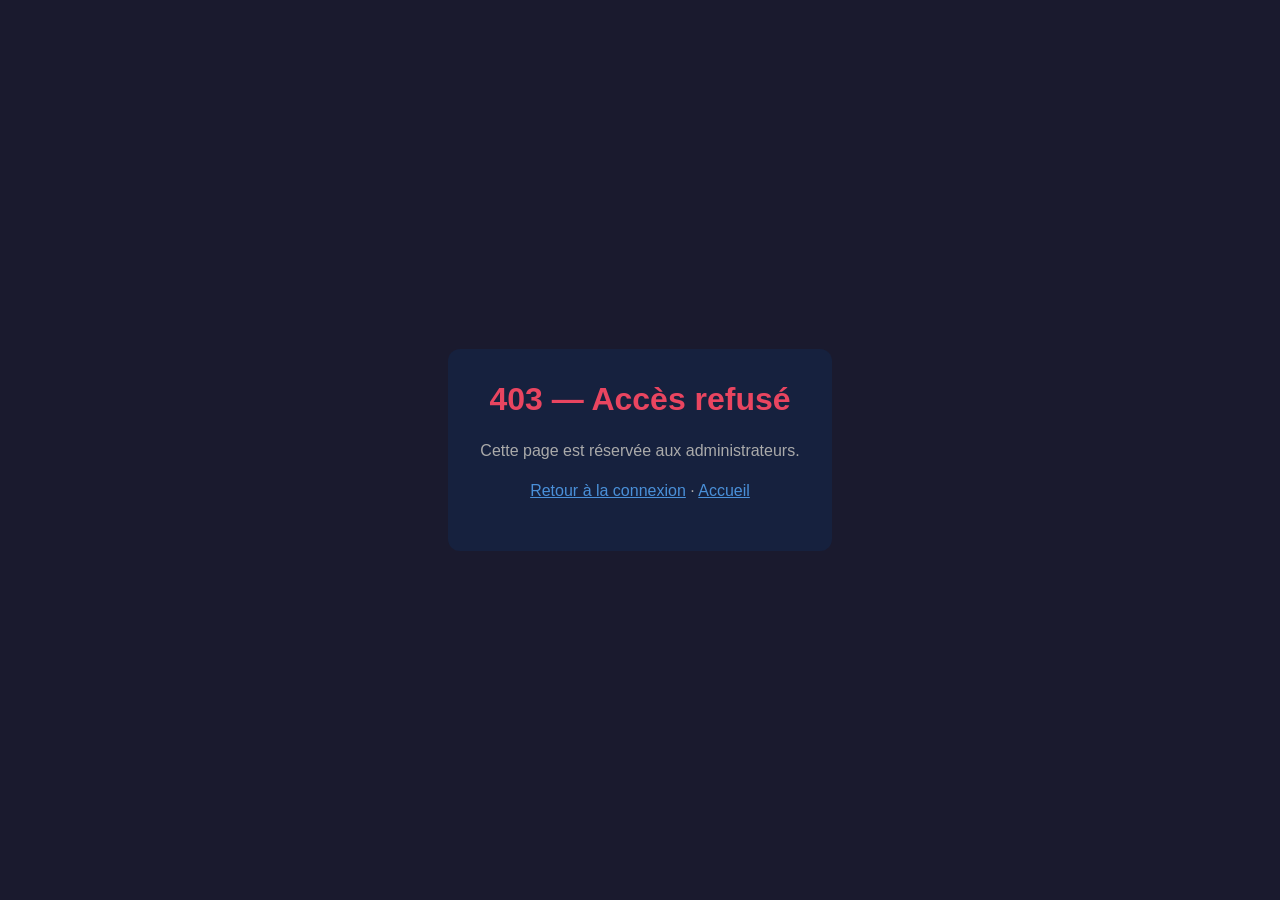
==== src/main/webapp/error403.html @ f3644353 "Initial commit: GameVerse Academy (Jakarta EE, PostgreSQL) Made-with: Cursor" ====
<!DOCTYPE html>
<html lang="fr">
<head>
  <meta charset="UTF-8">
  <meta name="viewport" content="width=device-width, initial-scale=1.0">
  <title>Accès refusé — GameVerse Academy</title>
  <style>
    body { font-family: Arial, sans-serif; background: #1a1a2e; color: #eee; margin: 0; min-height: 100vh; display: flex; align-items: center; justify-content: center; }
    .box { max-width: 480px; padding: 32px; background: #16213e; border-radius: 12px; text-align: center; }
    h1 { color: #e94560; margin-top: 0; }
    p { color: #aaa; line-height: 1.5; }
    a { color: #4A90D9; }
  </style>
</head>
<body>
  <div class="box">
    <h1>403 — Accès refusé</h1>
    <p>Cette page est réservée aux administrateurs.</p>
    <p><a href="index.html">Retour à la connexion</a> · <a href="home.html">Accueil</a></p>
  </div>
</body>
</html>
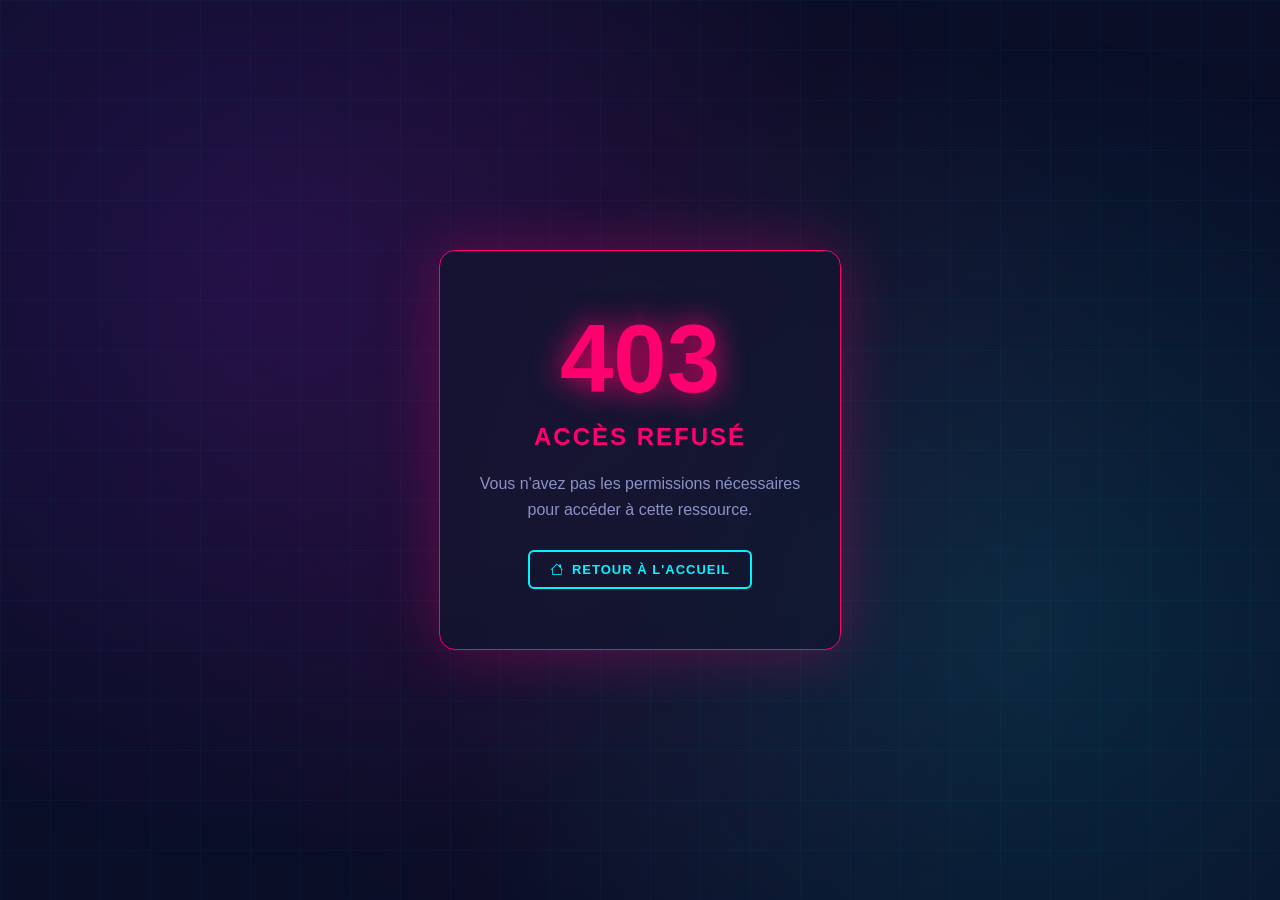
==== commit 1c8b0e08: "Initial commit: GameVerse Academy - CRUD Client + Signup + Neon UI" ====
--- a/src/main/webapp/error403.html
+++ b/src/main/webapp/error403.html
@@ -3,20 +3,24 @@
 <head>
   <meta charset="UTF-8">
   <meta name="viewport" content="width=device-width, initial-scale=1.0">
-  <title>Accès refusé — GameVerse Academy</title>
-  <style>
-    body { font-family: Arial, sans-serif; background: #1a1a2e; color: #eee; margin: 0; min-height: 100vh; display: flex; align-items: center; justify-content: center; }
-    .box { max-width: 480px; padding: 32px; background: #16213e; border-radius: 12px; text-align: center; }
-    h1 { color: #e94560; margin-top: 0; }
-    p { color: #aaa; line-height: 1.5; }
-    a { color: #4A90D9; }
-  </style>
+  <title>GameVerse Academy — Accès refusé</title>
+  <link rel="stylesheet" href="https://cdn.jsdelivr.net/npm/bootstrap-icons@1.11.3/font/bootstrap-icons.min.css">
+  <link rel="stylesheet" href="assets/css/gameverse-neon.css">
 </head>
 <body>
-  <div class="box">
-    <h1>403 — Accès refusé</h1>
-    <p>Cette page est réservée aux administrateurs.</p>
-    <p><a href="index.html">Retour à la connexion</a> · <a href="home.html">Accueil</a></p>
+
+<div class="error-wrapper">
+  <div class="error-card">
+    <div class="error-code">403</div>
+    <h2 style="margin:16px 0 20px; color:var(--neon-magenta); letter-spacing:2px;">Accès refusé</h2>
+    <p style="color:var(--text-dim); margin-bottom:28px; line-height:1.6;">
+      Vous n'avez pas les permissions nécessaires<br>pour accéder à cette ressource.
+    </p>
+    <a href="home.html" class="btn btn-primary">
+      <i class="bi bi-house"></i> Retour à l'accueil
+    </a>
   </div>
+</div>
+
 </body>
-</html>
+</html>
--- a/src/main/webapp/assets/css/gameverse-neon.css
+++ b/src/main/webapp/assets/css/gameverse-neon.css
@@ -0,0 +1,865 @@
+/* ==========================================
+   GameVerse Academy — Gaming Neon Theme
+   Auteur: DOUAS Mohamed (TP5)
+   ========================================== */
+
+/* Reset */
+* {
+    margin: 0;
+    padding: 0;
+    box-sizing: border-box;
+}
+
+/* Fonts */
+@import url('https://fonts.googleapis.com/css2?family=Orbitron:wght@400;600;700;900&family=Rajdhani:wght@400;500;600;700&display=swap');
+
+/* ==========================================
+   VARIABLES CSS
+   ========================================== */
+:root {
+    --bg-dark:       #0a0e27;
+    --bg-card:       #12162e;
+    --bg-card-hover: #1a1f3a;
+    --neon-cyan:     #00f5ff;
+    --neon-magenta:  #ff006e;
+    --neon-violet:   #b026ff;
+    --neon-green:    #39ff14;
+    --neon-yellow:   #ffee00;
+    --text:          #e0e0ff;
+    --text-dim:      #8b92c4;
+    --border:        rgba(0, 245, 255, 0.2);
+    --border-hover:  rgba(0, 245, 255, 0.6);
+}
+
+/* ==========================================
+   BODY + BACKGROUND ANIMÉ
+   ========================================== */
+body {
+    font-family: 'Rajdhani', sans-serif;
+    background: var(--bg-dark);
+    color: var(--text);
+    min-height: 100vh;
+    overflow-x: hidden;
+    position: relative;
+}
+
+/* Grille animée en fond */
+body::before {
+    content: '';
+    position: fixed;
+    inset: 0;
+    background-image:
+        linear-gradient(rgba(0, 245, 255, 0.03) 1px, transparent 1px),
+        linear-gradient(90deg, rgba(0, 245, 255, 0.03) 1px, transparent 1px);
+    background-size: 50px 50px;
+    z-index: -2;
+    animation: gridMove 20s linear infinite;
+}
+
+/* Halo radial animé */
+body::after {
+    content: '';
+    position: fixed;
+    inset: 0;
+    background:
+        radial-gradient(circle at 20% 30%, rgba(176, 38, 255, 0.15), transparent 50%),
+        radial-gradient(circle at 80% 70%, rgba(0, 245, 255, 0.12), transparent 50%),
+        radial-gradient(circle at 50% 50%, rgba(255, 0, 110, 0.08), transparent 70%);
+    z-index: -1;
+    animation: haloPulse 8s ease-in-out infinite;
+}
+
+@keyframes gridMove {
+    from { background-position: 0 0; }
+    to   { background-position: 50px 50px; }
+}
+
+@keyframes haloPulse {
+    0%, 100% { opacity: 0.8; }
+    50%      { opacity: 1; }
+}
+
+/* ==========================================
+   TOPBAR
+   ========================================== */
+.topbar {
+    display: flex;
+    align-items: center;
+    justify-content: space-between;
+    flex-wrap: wrap;
+    gap: 12px;
+    padding: 16px 28px;
+    background: rgba(18, 22, 46, 0.8);
+    backdrop-filter: blur(12px);
+    -webkit-backdrop-filter: blur(12px);
+    border-bottom: 1px solid var(--border);
+    position: relative;
+    z-index: 10;
+}
+
+.topbar::before {
+    content: '';
+    position: absolute;
+    bottom: 0;
+    left: 0;
+    right: 0;
+    height: 1px;
+    background: linear-gradient(90deg, transparent, var(--neon-cyan), var(--neon-violet), transparent);
+    animation: borderFlow 4s linear infinite;
+}
+
+@keyframes borderFlow {
+    0%, 100% { opacity: 0.3; }
+    50%      { opacity: 1; }
+}
+
+.user-info {
+    display: flex;
+    align-items: center;
+    gap: 12px;
+    color: var(--text);
+    font-size: 15px;
+    font-weight: 500;
+}
+
+.user-info i {
+    font-size: 1.8rem;
+    color: var(--neon-cyan);
+    filter: drop-shadow(0 0 8px var(--neon-cyan));
+}
+
+.role-badge {
+    display: inline-block;
+    padding: 3px 10px;
+    border-radius: 10px;
+    font-size: 11px;
+    font-weight: 700;
+    letter-spacing: 1px;
+    text-transform: uppercase;
+    background: rgba(0, 245, 255, 0.15);
+    color: var(--neon-cyan);
+    border: 1px solid var(--border);
+    margin-left: 8px;
+}
+
+/* Bouton Déconnexion */
+.logout-btn {
+    display: inline-flex;
+    align-items: center;
+    gap: 8px;
+    padding: 10px 20px;
+    background: transparent;
+    color: var(--neon-magenta);
+    border: 2px solid var(--neon-magenta);
+    border-radius: 8px;
+    cursor: pointer;
+    font-size: 13px;
+    font-weight: 700;
+    letter-spacing: 1px;
+    text-transform: uppercase;
+    font-family: 'Rajdhani', sans-serif;
+    transition: all 0.3s ease;
+    position: relative;
+    overflow: hidden;
+}
+
+.logout-btn:hover {
+    background: var(--neon-magenta);
+    color: var(--bg-dark);
+    box-shadow: 0 0 20px var(--neon-magenta), 0 0 40px rgba(255, 0, 110, 0.3);
+}
+
+/* ==========================================
+   CONTAINER
+   ========================================== */
+.container {
+    max-width: 1200px;
+    margin: 40px auto;
+    padding: 0 24px;
+    position: relative;
+    z-index: 1;
+}
+
+/* ==========================================
+   TITRES
+   ========================================== */
+h1 {
+    font-family: 'Orbitron', sans-serif;
+    font-weight: 900;
+    font-size: 2.5rem;
+    color: var(--neon-cyan);
+    text-transform: uppercase;
+    letter-spacing: 3px;
+    margin-bottom: 12px;
+    text-shadow:
+        0 0 10px var(--neon-cyan),
+        0 0 20px rgba(0, 245, 255, 0.5),
+        0 0 40px rgba(0, 245, 255, 0.3);
+    animation: titleGlow 3s ease-in-out infinite;
+}
+
+@keyframes titleGlow {
+    0%, 100% { text-shadow: 0 0 10px var(--neon-cyan), 0 0 20px rgba(0, 245, 255, 0.5); }
+    50%      { text-shadow: 0 0 20px var(--neon-cyan), 0 0 40px rgba(0, 245, 255, 0.8), 0 0 60px var(--neon-violet); }
+}
+
+h2, h3 {
+    font-family: 'Orbitron', sans-serif;
+    color: var(--neon-cyan);
+    text-transform: uppercase;
+    letter-spacing: 2px;
+}
+
+.meta {
+    color: var(--text-dim);
+    font-size: 1rem;
+    margin-bottom: 28px;
+    letter-spacing: 0.5px;
+}
+
+.meta a {
+    color: var(--neon-cyan);
+    text-decoration: none;
+    border-bottom: 1px solid transparent;
+    transition: border-color 0.3s;
+}
+
+.meta a:hover {
+    border-bottom-color: var(--neon-cyan);
+    text-shadow: 0 0 10px var(--neon-cyan);
+}
+
+/* ==========================================
+   BOUTONS
+   ========================================== */
+.btn {
+    display: inline-flex;
+    align-items: center;
+    gap: 8px;
+    padding: 10px 20px;
+    border-radius: 6px;
+    border: 2px solid transparent;
+    cursor: pointer;
+    font-size: 13px;
+    font-family: 'Rajdhani', sans-serif;
+    font-weight: 700;
+    letter-spacing: 1px;
+    text-transform: uppercase;
+    text-decoration: none;
+    transition: all 0.3s ease;
+    position: relative;
+    overflow: hidden;
+}
+
+.btn-primary {
+    background: transparent;
+    color: var(--neon-cyan);
+    border-color: var(--neon-cyan);
+}
+
+.btn-primary:hover {
+    background: var(--neon-cyan);
+    color: var(--bg-dark);
+    box-shadow: 0 0 20px var(--neon-cyan), 0 0 40px rgba(0, 245, 255, 0.4);
+    transform: translateY(-2px);
+}
+
+.btn-edit {
+    background: transparent;
+    color: var(--neon-yellow);
+    border-color: var(--neon-yellow);
+    padding: 6px 14px;
+    font-size: 12px;
+}
+
+.btn-edit:hover {
+    background: var(--neon-yellow);
+    color: var(--bg-dark);
+    box-shadow: 0 0 15px var(--neon-yellow);
+}
+
+.btn-delete {
+    background: transparent;
+    color: var(--neon-magenta);
+    border-color: var(--neon-magenta);
+    padding: 6px 14px;
+    font-size: 12px;
+}
+
+.btn-delete:hover {
+    background: var(--neon-magenta);
+    color: var(--bg-dark);
+    box-shadow: 0 0 15px var(--neon-magenta);
+}
+
+.btn-cancel {
+    background: transparent;
+    color: var(--text-dim);
+    border-color: var(--text-dim);
+    margin-left: 8px;
+}
+
+.btn-cancel:hover {
+    background: var(--text-dim);
+    color: var(--bg-dark);
+}
+
+.btn-success {
+    background: transparent;
+    color: var(--neon-green);
+    border-color: var(--neon-green);
+}
+
+.btn-success:hover {
+    background: var(--neon-green);
+    color: var(--bg-dark);
+    box-shadow: 0 0 15px var(--neon-green);
+}
+
+/* ==========================================
+   TABLEAU
+   ========================================== */
+.add-bar {
+    margin-bottom: 24px;
+}
+
+table {
+    width: 100%;
+    border-collapse: collapse;
+    background: rgba(18, 22, 46, 0.6);
+    backdrop-filter: blur(10px);
+    -webkit-backdrop-filter: blur(10px);
+    border-radius: 8px;
+    overflow: hidden;
+    box-shadow:
+        0 0 40px rgba(0, 245, 255, 0.1),
+        0 0 1px var(--neon-cyan);
+    border: 1px solid var(--border);
+}
+
+thead {
+    background: linear-gradient(90deg, rgba(0, 245, 255, 0.15), rgba(176, 38, 255, 0.15));
+    border-bottom: 2px solid var(--neon-cyan);
+}
+
+th {
+    padding: 16px 14px;
+    text-align: left;
+    color: var(--neon-cyan);
+    font-family: 'Orbitron', sans-serif;
+    font-size: 12px;
+    font-weight: 700;
+    letter-spacing: 2px;
+    text-transform: uppercase;
+}
+
+td {
+    padding: 14px;
+    color: var(--text);
+    border-bottom: 1px solid rgba(0, 245, 255, 0.1);
+    vertical-align: middle;
+}
+
+tbody tr {
+    transition: all 0.3s ease;
+}
+
+tbody tr:hover {
+    background: rgba(0, 245, 255, 0.05);
+    box-shadow: inset 0 0 20px rgba(0, 245, 255, 0.1);
+}
+
+.actions {
+    display: flex;
+    gap: 8px;
+}
+
+/* Badges abonnement */
+.badge {
+    display: inline-block;
+    padding: 5px 12px;
+    border-radius: 12px;
+    font-size: 11px;
+    font-weight: 700;
+    letter-spacing: 1.5px;
+    text-transform: uppercase;
+    font-family: 'Orbitron', sans-serif;
+}
+
+.badge-FREE {
+    background: rgba(139, 146, 196, 0.2);
+    color: var(--text-dim);
+    border: 1px solid var(--text-dim);
+}
+
+.badge-PREMIUM {
+    background: rgba(0, 245, 255, 0.15);
+    color: var(--neon-cyan);
+    border: 1px solid var(--neon-cyan);
+    box-shadow: 0 0 10px rgba(0, 245, 255, 0.3);
+}
+
+.badge-VIP {
+    background: rgba(255, 238, 0, 0.15);
+    color: var(--neon-yellow);
+    border: 1px solid var(--neon-yellow);
+    box-shadow: 0 0 10px rgba(255, 238, 0, 0.4);
+    animation: vipPulse 2s ease-in-out infinite;
+}
+
+@keyframes vipPulse {
+    0%, 100% { box-shadow: 0 0 10px rgba(255, 238, 0, 0.4); }
+    50%      { box-shadow: 0 0 20px rgba(255, 238, 0, 0.8); }
+}
+
+/* ==========================================
+   FORMULAIRES (card)
+   ========================================== */
+.card {
+    background: rgba(18, 22, 46, 0.7);
+    backdrop-filter: blur(15px);
+    -webkit-backdrop-filter: blur(15px);
+    color: var(--text);
+    border-radius: 12px;
+    padding: 32px;
+    border: 1px solid var(--border);
+    box-shadow:
+        0 0 40px rgba(0, 245, 255, 0.1),
+        0 8px 32px rgba(0, 0, 0, 0.4);
+    position: relative;
+    overflow: hidden;
+}
+
+.card::before {
+    content: '';
+    position: absolute;
+    top: 0;
+    left: 0;
+    right: 0;
+    height: 2px;
+    background: linear-gradient(90deg, transparent, var(--neon-cyan), var(--neon-violet), var(--neon-magenta), transparent);
+    animation: cardBorder 4s linear infinite;
+}
+
+@keyframes cardBorder {
+    0%   { background-position: 0% 50%; }
+    100% { background-position: 200% 50%; }
+}
+
+.form-group {
+    margin-bottom: 20px;
+}
+
+label {
+    display: block;
+    font-family: 'Orbitron', sans-serif;
+    font-weight: 600;
+    font-size: 11px;
+    letter-spacing: 2px;
+    text-transform: uppercase;
+    margin-bottom: 8px;
+    color: var(--neon-cyan);
+}
+
+input[type="text"],
+input[type="email"],
+input[type="password"],
+select,
+textarea {
+    width: 100%;
+    padding: 12px 16px;
+    background: rgba(10, 14, 39, 0.6);
+    border: 1px solid var(--border);
+    border-radius: 6px;
+    font-size: 15px;
+    font-family: 'Rajdhani', sans-serif;
+    color: var(--text);
+    box-sizing: border-box;
+    transition: all 0.3s ease;
+}
+
+input:focus,
+select:focus,
+textarea:focus {
+    outline: none;
+    border-color: var(--neon-cyan);
+    box-shadow:
+        0 0 0 2px rgba(0, 245, 255, 0.2),
+        0 0 20px rgba(0, 245, 255, 0.3);
+    background: rgba(10, 14, 39, 0.9);
+}
+
+select option {
+    background: var(--bg-card);
+    color: var(--text);
+}
+
+.required {
+    color: var(--neon-magenta);
+    font-weight: bold;
+}
+
+/* Messages */
+.error {
+    background: rgba(255, 0, 110, 0.1);
+    color: var(--neon-magenta);
+    border: 1px solid var(--neon-magenta);
+    padding: 14px 18px;
+    border-radius: 6px;
+    margin-bottom: 20px;
+    box-shadow: 0 0 20px rgba(255, 0, 110, 0.2);
+    font-weight: 500;
+}
+
+.empty {
+    color: var(--text-dim);
+    padding: 40px;
+    text-align: center;
+    font-size: 1.1rem;
+    font-style: italic;
+    background: rgba(18, 22, 46, 0.4);
+    border: 1px dashed var(--border);
+    border-radius: 8px;
+}
+
+/* ==========================================
+   NAV
+   ========================================== */
+.nav {
+    margin-top: 32px;
+}
+
+.nav a {
+    color: var(--neon-cyan);
+    text-decoration: none;
+    font-weight: 600;
+    letter-spacing: 1px;
+    transition: all 0.3s ease;
+}
+
+.nav a:hover {
+    text-shadow: 0 0 10px var(--neon-cyan);
+}
+
+/* ==========================================
+   LOGIN / SIGNUP PAGE
+   ========================================== */
+.auth-wrapper {
+    min-height: 100vh;
+    display: flex;
+    align-items: center;
+    justify-content: center;
+    padding: 24px;
+}
+
+.auth-card {
+    background: rgba(18, 22, 46, 0.75);
+    backdrop-filter: blur(20px);
+    -webkit-backdrop-filter: blur(20px);
+    border: 1px solid var(--border);
+    border-radius: 16px;
+    padding: 40px;
+    width: 100%;
+    max-width: 440px;
+    box-shadow:
+        0 0 60px rgba(0, 245, 255, 0.15),
+        0 20px 60px rgba(0, 0, 0, 0.5);
+    position: relative;
+    overflow: hidden;
+}
+
+.auth-card::before {
+    content: '';
+    position: absolute;
+    top: 0;
+    left: 0;
+    right: 0;
+    height: 3px;
+    background: linear-gradient(90deg, var(--neon-cyan), var(--neon-violet), var(--neon-magenta));
+    animation: authBorder 3s linear infinite;
+    background-size: 200% 100%;
+}
+
+@keyframes authBorder {
+    0%   { background-position: 0% 0%; }
+    100% { background-position: 200% 0%; }
+}
+
+.auth-logo {
+    text-align: center;
+    margin-bottom: 28px;
+}
+
+.auth-logo .emoji {
+    font-size: 3rem;
+    filter: drop-shadow(0 0 15px var(--neon-cyan));
+    animation: logoFloat 3s ease-in-out infinite;
+    display: inline-block;
+}
+
+@keyframes logoFloat {
+    0%, 100% { transform: translateY(0); }
+    50%      { transform: translateY(-8px); }
+}
+
+.auth-logo h1 {
+    font-size: 1.8rem;
+    margin-top: 8px;
+    letter-spacing: 4px;
+}
+
+.auth-card .btn-primary {
+    width: 100%;
+    justify-content: center;
+    padding: 14px;
+    font-size: 14px;
+    margin-top: 8px;
+}
+
+.auth-link {
+    text-align: center;
+    margin-top: 20px;
+    color: var(--text-dim);
+    font-size: 0.95rem;
+}
+
+.auth-link a {
+    color: var(--neon-cyan);
+    text-decoration: none;
+    font-weight: 600;
+}
+
+.auth-link a:hover {
+    text-shadow: 0 0 10px var(--neon-cyan);
+}
+
+/* ==========================================
+   HOME PAGE
+   ========================================== */
+.hero {
+    text-align: center;
+    padding: 80px 20px 40px;
+    position: relative;
+    z-index: 1;
+}
+
+.hero h1 {
+    font-size: 3.5rem;
+    margin-bottom: 20px;
+}
+
+.hero .subtitle {
+    font-size: 1.2rem;
+    max-width: 700px;
+    margin: 0 auto 50px;
+    line-height: 1.7;
+    color: var(--text-dim);
+}
+
+.hero-actions {
+    display: flex;
+    gap: 16px;
+    justify-content: center;
+    flex-wrap: wrap;
+    margin-bottom: 60px;
+}
+
+.hero-actions .btn {
+    padding: 14px 28px;
+    font-size: 14px;
+}
+
+/* Countdown */
+.countdown {
+    display: flex;
+    justify-content: center;
+    gap: 24px;
+    margin: 60px auto;
+    flex-wrap: wrap;
+    max-width: 800px;
+}
+
+.countdown-box {
+    background: rgba(18, 22, 46, 0.7);
+    backdrop-filter: blur(10px);
+    border: 1px solid var(--border);
+    border-radius: 12px;
+    padding: 20px 28px;
+    min-width: 110px;
+    text-align: center;
+    transition: all 0.3s ease;
+    position: relative;
+    overflow: hidden;
+}
+
+.countdown-box:hover {
+    border-color: var(--neon-cyan);
+    box-shadow: 0 0 30px rgba(0, 245, 255, 0.3);
+    transform: translateY(-4px);
+}
+
+.countdown-box span {
+    display: block;
+    font-family: 'Orbitron', sans-serif;
+    font-size: 3rem;
+    font-weight: 900;
+    color: var(--neon-cyan);
+    text-shadow: 0 0 20px var(--neon-cyan);
+    line-height: 1;
+}
+
+.countdown-box small {
+    display: block;
+    margin-top: 8px;
+    font-size: 11px;
+    letter-spacing: 3px;
+    color: var(--text-dim);
+    text-transform: uppercase;
+    font-weight: 600;
+}
+
+/* Features */
+.features {
+    display: grid;
+    grid-template-columns: repeat(auto-fit, minmax(260px, 1fr));
+    gap: 24px;
+    margin: 60px auto;
+    max-width: 1100px;
+}
+
+.feature {
+    background: rgba(18, 22, 46, 0.6);
+    backdrop-filter: blur(10px);
+    border: 1px solid var(--border);
+    border-radius: 12px;
+    padding: 28px;
+    transition: all 0.3s ease;
+    position: relative;
+    overflow: hidden;
+}
+
+.feature::before {
+    content: '';
+    position: absolute;
+    top: -2px;
+    left: -2px;
+    right: -2px;
+    bottom: -2px;
+    background: linear-gradient(45deg, var(--neon-cyan), var(--neon-violet), var(--neon-magenta));
+    border-radius: 12px;
+    z-index: -1;
+    opacity: 0;
+    transition: opacity 0.3s ease;
+}
+
+.feature:hover::before {
+    opacity: 0.5;
+}
+
+.feature:hover {
+    transform: translateY(-6px);
+    box-shadow: 0 10px 40px rgba(0, 245, 255, 0.2);
+}
+
+.feature h3 {
+    font-size: 1.2rem;
+    margin-bottom: 14px;
+    color: var(--neon-cyan);
+    letter-spacing: 2px;
+}
+
+.feature p {
+    color: var(--text-dim);
+    line-height: 1.6;
+    font-size: 0.95rem;
+}
+
+/* Header home (logo + contact) */
+.home-header {
+    padding: 20px 40px;
+    display: flex;
+    justify-content: space-between;
+    align-items: center;
+    font-size: 14px;
+    position: relative;
+    z-index: 5;
+}
+
+.home-header .brand {
+    font-family: 'Orbitron', sans-serif;
+    font-size: 1.1rem;
+    font-weight: 700;
+    color: var(--neon-cyan);
+    letter-spacing: 2px;
+    text-shadow: 0 0 10px var(--neon-cyan);
+}
+
+.home-header .contact {
+    color: var(--text-dim);
+    font-weight: 500;
+}
+
+/* Footer */
+footer {
+    text-align: center;
+    padding: 32px;
+    font-size: 13px;
+    color: var(--text-dim);
+    letter-spacing: 1px;
+    border-top: 1px solid var(--border);
+    margin-top: 40px;
+}
+
+/* ==========================================
+   ERROR PAGES
+   ========================================== */
+.error-wrapper {
+    min-height: 100vh;
+    display: flex;
+    align-items: center;
+    justify-content: center;
+    padding: 24px;
+    text-align: center;
+}
+
+.error-card {
+    background: rgba(18, 22, 46, 0.7);
+    backdrop-filter: blur(15px);
+    border: 1px solid var(--neon-magenta);
+    border-radius: 16px;
+    padding: 60px 40px;
+    max-width: 500px;
+    box-shadow: 0 0 60px rgba(255, 0, 110, 0.3);
+}
+
+.error-code {
+    font-family: 'Orbitron', sans-serif;
+    font-size: 6rem;
+    font-weight: 900;
+    color: var(--neon-magenta);
+    text-shadow: 0 0 30px var(--neon-magenta);
+    line-height: 1;
+    animation: errorGlitch 3s ease-in-out infinite;
+}
+
+@keyframes errorGlitch {
+    0%, 100% { transform: translate(0); }
+    20%      { transform: translate(-2px, 2px); }
+    40%      { transform: translate(2px, -2px); }
+    60%      { transform: translate(-1px, 1px); }
+    80%      { transform: translate(1px, -1px); }
+}
+
+/* ==========================================
+   RESPONSIVE
+   ========================================== */
+@media (max-width: 768px) {
+    h1 { font-size: 2rem; letter-spacing: 2px; }
+    .hero h1 { font-size: 2.5rem; }
+    .container { padding: 0 16px; margin: 20px auto; }
+    .countdown-box { min-width: 85px; padding: 14px 18px; }
+    .countdown-box span { font-size: 2rem; }
+    table { font-size: 0.9rem; }
+    th, td { padding: 10px 8px; }
+    .actions { flex-direction: column; }
+}
